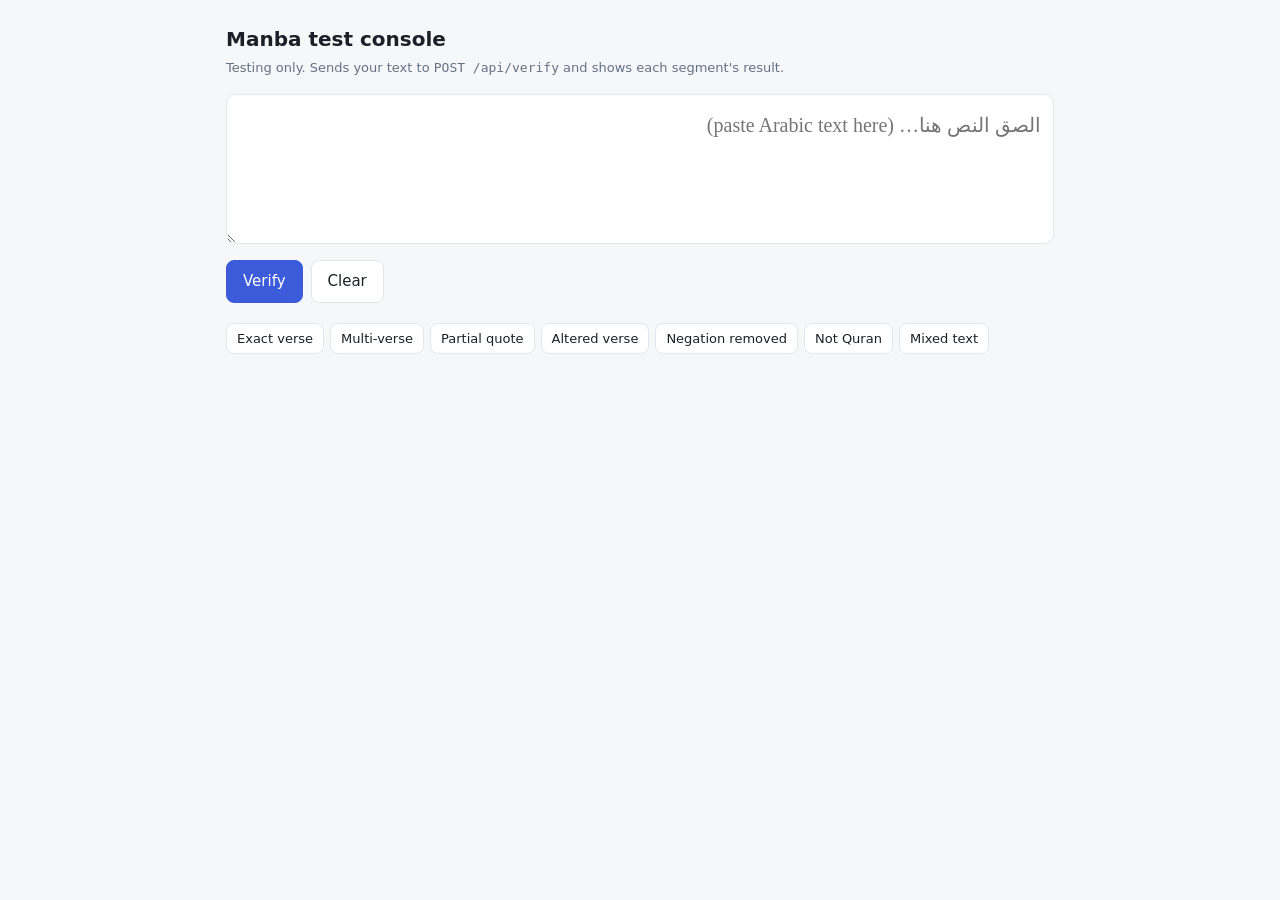
==== app/static/index.html @ 249b9056 "Add throwaway test console served at / for manual /api/verify testing" ====
<!doctype html>
<html lang="en">
<head>
<meta charset="utf-8">
<meta name="viewport" content="width=device-width, initial-scale=1">
<title>Manba test console</title>
<style>
  :root {
    --bg: #f6f7f9; --card: #fff; --text: #1b1f27; --muted: #667085; --line: #e3e6ec;
    --ok: #137a4b; --ok-bg: #e4f6ec; --warn: #9a6200; --warn-bg: #fff3d6; --bad: #b42318; --bad-bg: #fde8e6;
  }
  @media (prefers-color-scheme: dark) {
    :root { --bg: #12141a; --card: #1b1e26; --text: #e8eaf0; --muted: #9aa3b2; --line: #2b303b;
      --ok: #5fd39a; --ok-bg: #123424; --warn: #f2c14e; --warn-bg: #3a2e10; --bad: #ff8a80; --bad-bg: #3d1a17; }
  }
  * { box-sizing: border-box; }
  body { margin: 0; background: var(--bg); color: var(--text); font: 15px/1.5 system-ui, sans-serif; }
  main { max-width: 860px; margin: 0 auto; padding: 24px 16px 64px; }
  h1 { font-size: 20px; margin: 0 0 4px; }
  .sub { color: var(--muted); margin: 0 0 16px; font-size: 13px; }
  textarea { width: 100%; min-height: 150px; padding: 12px; border: 1px solid var(--line); border-radius: 10px;
    background: var(--card); color: var(--text); font: 20px/1.8 "Amiri", "Noto Naskh Arabic", "Traditional Arabic", serif; resize: vertical; }
  .row { display: flex; gap: 8px; align-items: center; flex-wrap: wrap; margin: 10px 0 20px; }
  button { padding: 9px 16px; border-radius: 8px; border: 1px solid var(--line); background: var(--card); color: var(--text); cursor: pointer; font: inherit; }
  button.primary { background: #3b5bdb; border-color: #3b5bdb; color: #fff; }
  button:disabled { opacity: .6; cursor: wait; }
  .samples { display: flex; gap: 6px; flex-wrap: wrap; }
  .samples button { font-size: 13px; padding: 5px 10px; }
  .summary { display: flex; gap: 8px; flex-wrap: wrap; margin-bottom: 12px; color: var(--muted); font-size: 13px; }
  .chip { padding: 2px 10px; border-radius: 999px; font-size: 12px; font-weight: 600; white-space: nowrap; }
  .chip.verified { background: var(--ok-bg); color: var(--ok); }
  .chip.semantic_variant { background: var(--warn-bg); color: var(--warn); }
  .chip.baseless { background: var(--bad-bg); color: var(--bad); }
  .chip.plain { background: var(--bg); color: var(--muted); border: 1px solid var(--line); }
  .seg { background: var(--card); border: 1px solid var(--line); border-left: 5px solid var(--line); border-radius: 10px; padding: 14px 16px; margin-bottom: 12px; }
  .seg.verified { border-left-color: var(--ok); } .seg.semantic_variant { border-left-color: var(--warn); } .seg.baseless { border-left-color: var(--bad); }
  .seg .top { display: flex; gap: 6px; flex-wrap: wrap; align-items: center; margin-bottom: 8px; }
  .ar { direction: rtl; text-align: right; font: 22px/1.9 "Amiri", "Noto Naskh Arabic", "Traditional Arabic", serif; }
  .label { color: var(--muted); font-size: 12px; margin: 10px 0 2px; text-transform: uppercase; letter-spacing: .04em; }
  .src { font-size: 14px; } .src b { font-weight: 600; }
  ul.diff { margin: 4px 0 0; padding-left: 20px; direction: rtl; text-align: right; } ul.diff li { margin: 2px 0; }
  details { margin-top: 16px; } pre { background: var(--card); border: 1px solid var(--line); border-radius: 8px; padding: 12px; overflow: auto; direction: ltr; text-align: left; font-size: 12px; }
  .err { background: var(--bad-bg); color: var(--bad); padding: 10px 14px; border-radius: 8px; }
</style>
</head>
<body>
<main>
  <h1>Manba test console</h1>
  <p class="sub">Testing only. Sends your text to <code>POST /api/verify</code> and shows each segment's result.</p>

  <textarea id="text" dir="rtl" placeholder="الصق النص هنا… (paste Arabic text here)"></textarea>
  <div class="row">
    <button id="go" class="primary">Verify</button>
    <button id="clear">Clear</button>
    <span class="sub" id="timing" style="margin:0"></span>
  </div>
  <div class="samples" id="samples"></div>

  <div id="out" style="margin-top:20px"></div>
  <details id="rawbox" hidden><summary>Raw JSON response</summary><pre id="raw"></pre></details>
</main>

<script>
const SAMPLES = [
  ["Exact verse", "الحمد لله رب العالمين"],
  ["Multi-verse", "قل هو الله أحد الله الصمد لم يلد ولم يولد"],
  ["Partial quote", "على هدى من ربهم"],
  ["Altered verse", "قل هو الله أحد الله الواحد"],
  ["Negation removed", "إن الله يغفر أن يشرك به ويغفر ما دون ذلك لمن يشاء"],
  ["Not Quran", "النظافة من الإيمان"],
  ["Mixed text", "قال الإمام في خطبته اليوم. إن مع العسر يسرا. ثم تحدث عن الصبر. ولا تقربوا الزنى إنه كان فاحشة."],
];

const $ = id => document.getElementById(id);
const esc = s => String(s).replace(/[&<>"']/g, c => ({"&":"&amp;","<":"&lt;",">":"&gt;",'"':"&quot;","'":"&#39;"}[c]));
const STATUS_LABEL = { verified: "Verified", semantic_variant: "Variant", baseless: "Baseless" };

for (const [name, text] of SAMPLES) {
  const b = document.createElement("button");
  b.textContent = name;
  b.onclick = () => { $("text").value = text; run(); };
  $("samples").appendChild(b);
}

function render(data) {
  const counts = {};
  for (const s of data.segments) counts[s.status] = (counts[s.status] || 0) + 1;
  let html = `<div class="summary"><span>${data.word_count} words</span><span>${data.segments.length} segment(s)</span>` +
    Object.entries(counts).map(([k, v]) => `<span class="chip ${k}">${v} ${STATUS_LABEL[k]}</span>`).join("") + `</div>`;

  for (const s of data.segments) {
    html += `<div class="seg ${s.status}"><div class="top">
      <span class="chip ${s.status}">${STATUS_LABEL[s.status]}</span>
      <span class="chip plain">${esc(s.classification)}</span>
      ${s.status === "verified" ? `<span class="chip plain">${esc(s.match_type)} match</span>` : ""}
      <span class="chip plain">confidence ${Number(s.confidence).toFixed(2)}</span></div>
      <div class="ar">${esc(s.segment_text)}</div>`;
    if (s.source) {
      const o = s.source.other_matches_count;
      html += `<div class="label">Source</div><div class="src"><b>${esc(s.source.chapter)}</b> &middot; ${esc(s.source.number)} &middot; ${esc(s.source.book)}` +
        (o ? ` <span class="chip plain">+${o} other match${o > 1 ? "es" : ""}</span>` : "") + `</div>` +
        `<div class="label">${s.status === "verified" ? "Matched text" : "Closest text"}</div><div class="ar">${esc(s.source.matched_text)}</div>`;
    }
    if (s.differences && s.differences.length) {
      html += `<div class="label">Differences</div><ul class="diff">${s.differences.map(d => `<li>${esc(d)}</li>`).join("")}</ul>`;
    }
    html += `</div>`;
  }
  $("out").innerHTML = html;
}

async function run() {
  const text = $("text").value.trim();
  if (!text) return;
  $("go").disabled = true; $("out").innerHTML = ""; $("timing").textContent = "";
  const t0 = performance.now();
  try {
    const res = await fetch("/api/verify", { method: "POST", headers: { "Content-Type": "application/json" }, body: JSON.stringify({ text }) });
    const data = await res.json();
    $("timing").textContent = `${Math.round(performance.now() - t0)} ms`;
    if (!res.ok) throw new Error(JSON.stringify(data));
    render(data);
    $("raw").textContent = JSON.stringify(data, null, 2); $("rawbox").hidden = false;
  } catch (e) {
    $("out").innerHTML = `<div class="err">${esc(e.message)}</div>`;
  } finally { $("go").disabled = false; }
}

$("go").onclick = run;
$("clear").onclick = () => { $("text").value = ""; $("out").innerHTML = ""; $("rawbox").hidden = true; $("timing").textContent = ""; };
$("text").addEventListener("keydown", e => { if (e.key === "Enter" && (e.ctrlKey || e.metaKey)) run(); });
</script>
</body>
</html>
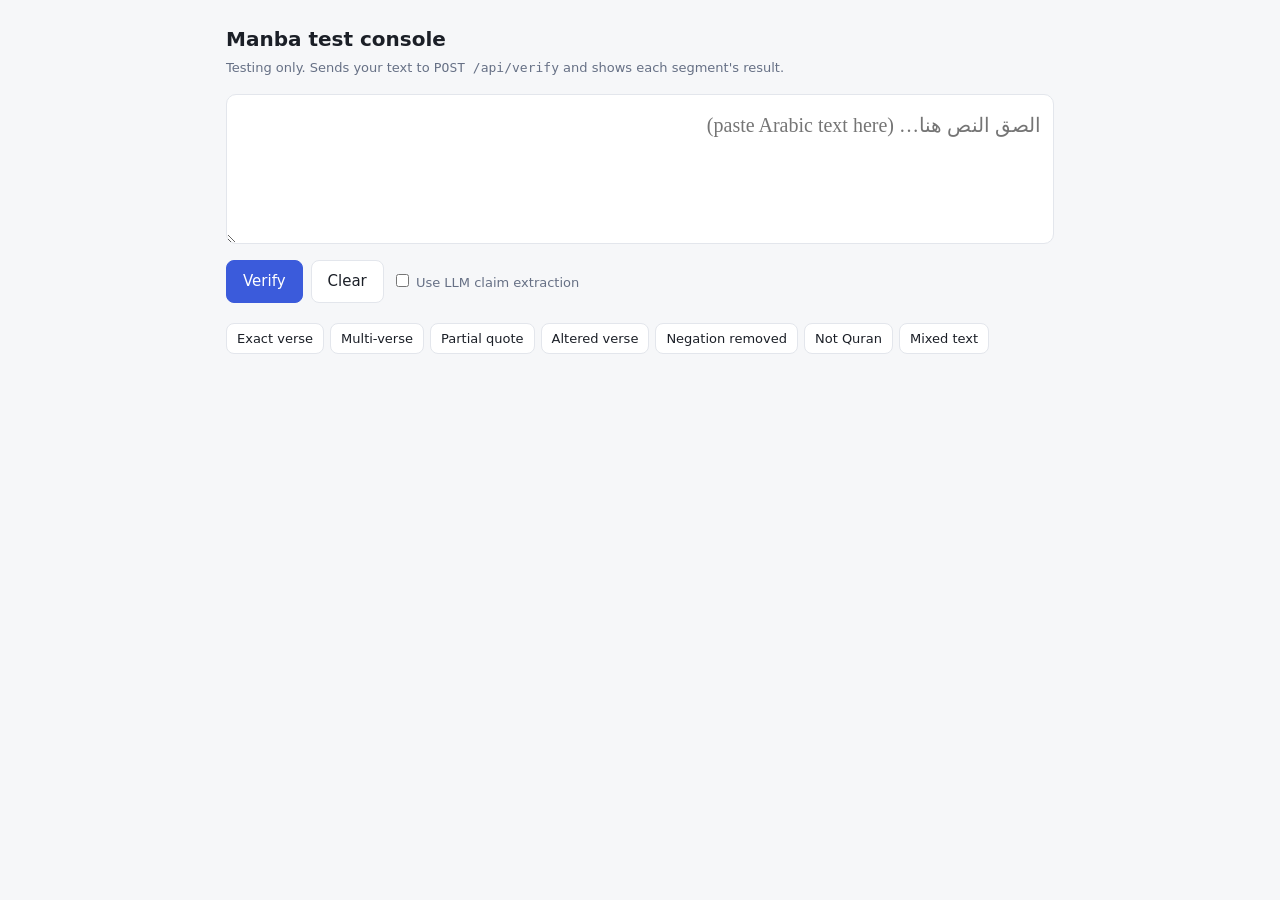
==== commit 42aa9e9a: "Add opt-in LLM claim extraction step to /api/verify POST /api/verify accepts use_llm. The LLM only l" ====
--- a/app/static/index.html
+++ b/app/static/index.html
@@ -52,6 +52,7 @@
   <div class="row">
     <button id="go" class="primary">Verify</button>
     <button id="clear">Clear</button>
+    <label class="sub" style="margin:0"><input type="checkbox" id="llm"> Use LLM claim extraction</label>
     <span class="sub" id="timing" style="margin:0"></span>
   </div>
   <div class="samples" id="samples"></div>
@@ -106,6 +107,14 @@
     }
     html += `</div>`;
   }
+  const x = data.extraction;
+  if (x) {
+    html = `<div class="seg ${x.used ? "" : "baseless"}"><div class="top"><span class="chip plain">LLM extraction</span>
+      <span class="chip plain">${x.used ? `${x.claims_accepted} of ${x.claims_found} claims used` : "not used"}</span></div>` +
+      (x.error ? `<div class="err">${esc(x.error)}</div>` : "") +
+      (x.rejected.length ? `<div class="label">Rejected (not found in your text)</div><ul class="diff">${x.rejected.map(r => `<li>${esc(r)}</li>`).join("")}</ul>` : "") +
+      `</div>` + html;
+  }
   $("out").innerHTML = html;
 }
 
@@ -115,7 +124,7 @@
   $("go").disabled = true; $("out").innerHTML = ""; $("timing").textContent = "";
   const t0 = performance.now();
   try {
-    const res = await fetch("/api/verify", { method: "POST", headers: { "Content-Type": "application/json" }, body: JSON.stringify({ text }) });
+    const res = await fetch("/api/verify", { method: "POST", headers: { "Content-Type": "application/json" }, body: JSON.stringify({ text, use_llm: $("llm").checked }) });
     const data = await res.json();
     $("timing").textContent = `${Math.round(performance.now() - t0)} ms`;
     if (!res.ok) throw new Error(JSON.stringify(data));
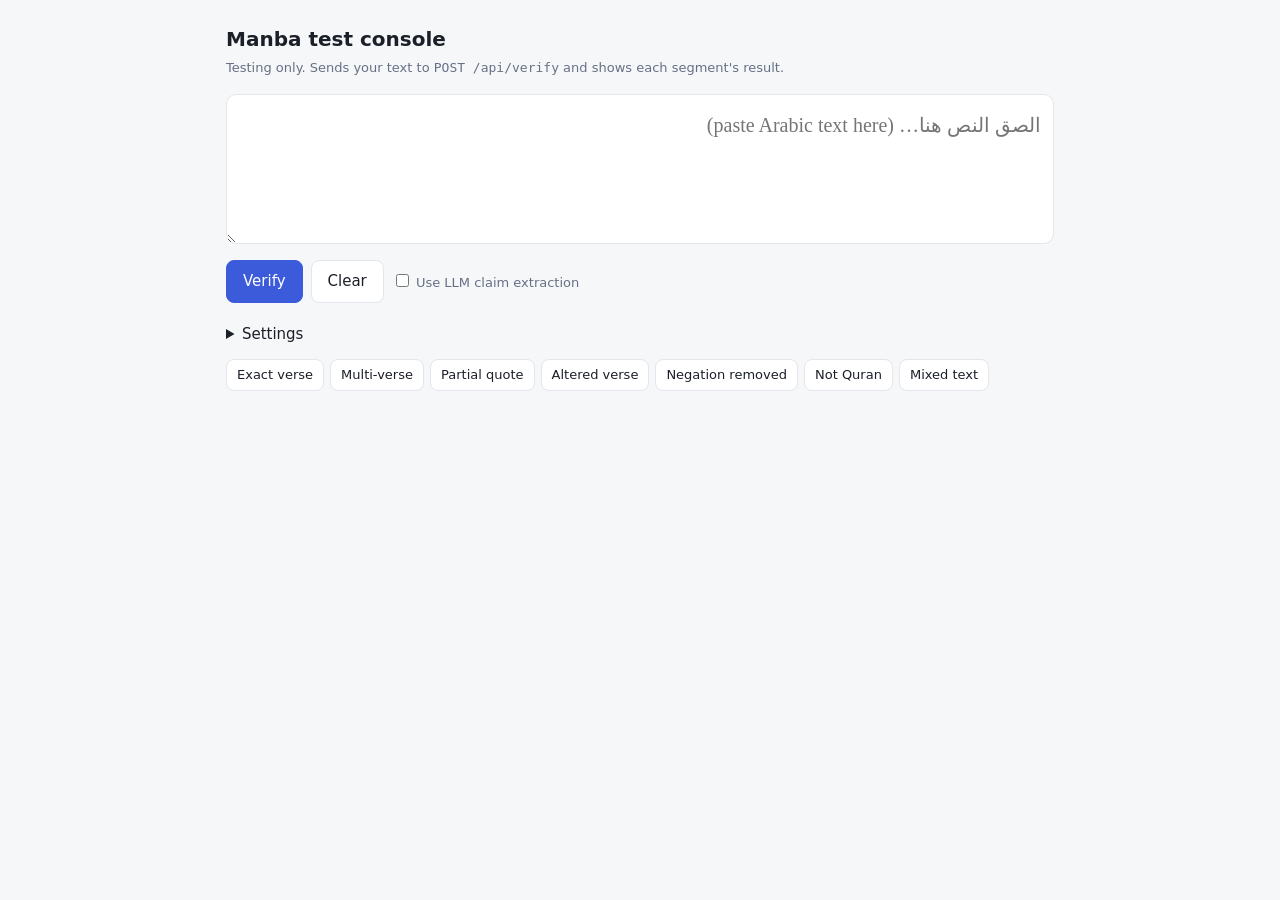
==== commit 437b59c4: "Let team members supply an OpenRouter key; protect a deployed app use_llm accepts a per-request key " ====
--- a/app/static/index.html
+++ b/app/static/index.html
@@ -40,6 +40,8 @@
   .src { font-size: 14px; } .src b { font-weight: 600; }
   ul.diff { margin: 4px 0 0; padding-left: 20px; direction: rtl; text-align: right; } ul.diff li { margin: 2px 0; }
   details { margin-top: 16px; } pre { background: var(--card); border: 1px solid var(--line); border-radius: 8px; padding: 12px; overflow: auto; direction: ltr; text-align: left; font-size: 12px; }
+  .note-line { color: var(--muted); font-size: 13px; border-left: 3px solid var(--line); padding: 4px 12px; margin: 0 0 12px; }
+  .note-line .ar { font-size: 16px; line-height: 1.7; }
   .err { background: var(--bad-bg); color: var(--bad); padding: 10px 14px; border-radius: 8px; }
 </style>
 </head>
@@ -55,6 +57,16 @@
     <label class="sub" style="margin:0"><input type="checkbox" id="llm"> Use LLM claim extraction</label>
     <span class="sub" id="timing" style="margin:0"></span>
   </div>
+  <details id="settings" style="margin:14px 0">
+    <summary>Settings <span class="sub" id="cfgnote" style="margin:0"></span></summary>
+    <div style="margin-top:10px; display:grid; gap:10px">
+      <label class="sub" style="margin:0">Access code (only if the server asks for one)<br>
+        <input id="token" type="password" autocomplete="off" style="width:100%; padding:8px; border-radius:8px; border:1px solid var(--line); background:var(--card); color:var(--text)"></label>
+      <label class="sub" style="margin:0">Your OpenRouter key for LLM extraction (only if the server has no shared key)<br>
+        <input id="orkey" type="password" autocomplete="off" placeholder="sk-or-v1-..." style="width:100%; padding:8px; border-radius:8px; border:1px solid var(--line); background:var(--card); color:var(--text)"></label>
+      <div class="sub" style="margin:0">Both are kept only in this browser (localStorage) and sent to this server over HTTPS as request headers. The server never stores them.</div>
+    </div>
+  </details>
   <div class="samples" id="samples"></div>
 
   <div id="out" style="margin-top:20px"></div>
@@ -85,11 +97,18 @@
 
 function render(data) {
   const counts = {};
-  for (const s of data.segments) counts[s.status] = (counts[s.status] || 0) + 1;
-  let html = `<div class="summary"><span>${data.word_count} words</span><span>${data.segments.length} segment(s)</span>` +
-    Object.entries(counts).map(([k, v]) => `<span class="chip ${k}">${v} ${STATUS_LABEL[k]}</span>`).join("") + `</div>`;
+  const claims = data.segments.filter(s => s.is_claim !== false);
+  for (const s of claims) counts[s.status] = (counts[s.status] || 0) + 1;
+  const quiet = data.segments.length - claims.length;
+  let html = `<div class="summary"><span>${data.word_count} words</span><span>${claims.length} claim(s)</span>` +
+    Object.entries(counts).map(([k, v]) => `<span class="chip ${k}">${v} ${STATUS_LABEL[k]}</span>`).join("") +
+    (quiet ? `<span class="chip plain">${quiet} commentary</span>` : "") + `</div>`;
 
   for (const s of data.segments) {
+    if (s.is_claim === false) {
+      html += `<div class="note-line"><span class="label" style="margin:0">Commentary, no claim found</span><div class="ar">${esc(s.segment_text)}</div></div>`;
+      continue;
+    }
     html += `<div class="seg ${s.status}"><div class="top">
       <span class="chip ${s.status}">${STATUS_LABEL[s.status]}</span>
       <span class="chip plain">${esc(s.classification)}</span>
@@ -98,9 +117,9 @@
       <div class="ar">${esc(s.segment_text)}</div>`;
     if (s.source) {
       const o = s.source.other_matches_count;
-      html += `<div class="label">Source</div><div class="src"><b>${esc(s.source.chapter)}</b> &middot; ${esc(s.source.number)} &middot; ${esc(s.source.book)}` +
+      html += `<div class="label">Source</div><div class="src"><b>${esc(s.source.chapter)}</b> ${s.source.number ? `&middot; ${esc(s.source.number)} ` : ""}&middot; ${esc(s.source.book)}` +
         (o ? ` <span class="chip plain">+${o} other match${o > 1 ? "es" : ""}</span>` : "") + `</div>` +
-        `<div class="label">${s.status === "verified" ? "Matched text" : "Closest text"}</div><div class="ar">${esc(s.source.matched_text)}</div>`;
+        `<div class="label">${s.status === "verified" ? "Matched text" : "Closest text"}</div><div class="ar">${esc(s.source.matched_text.length > 600 ? s.source.matched_text.slice(0, 600) + " …" : s.source.matched_text)}</div>`;
     }
     if (s.differences && s.differences.length) {
       html += `<div class="label">Differences</div><ul class="diff">${s.differences.map(d => `<li>${esc(d)}</li>`).join("")}</ul>`;
@@ -124,8 +143,12 @@
   $("go").disabled = true; $("out").innerHTML = ""; $("timing").textContent = "";
   const t0 = performance.now();
   try {
-    const res = await fetch("/api/verify", { method: "POST", headers: { "Content-Type": "application/json" }, body: JSON.stringify({ text, use_llm: $("llm").checked }) });
+    const headers = { "Content-Type": "application/json" };
+    if ($("token").value) headers["X-Access-Token"] = $("token").value;
+    if ($("orkey").value) headers["X-OpenRouter-Key"] = $("orkey").value;
+    const res = await fetch("/api/verify", { method: "POST", headers, body: JSON.stringify({ text, use_llm: $("llm").checked }) });
     const data = await res.json();
+    if (res.status === 401) { $("settings").open = true; throw new Error("The server needs an access code: enter it in Settings."); }
     $("timing").textContent = `${Math.round(performance.now() - t0)} ms`;
     if (!res.ok) throw new Error(JSON.stringify(data));
     render(data);
@@ -135,6 +158,19 @@
   } finally { $("go").disabled = false; }
 }
 
+// Settings live in this browser only.
+for (const [id, key] of [["token", "manba_access_token"], ["orkey", "manba_openrouter_key"]]) {
+  try { $(id).value = localStorage.getItem(key) || ""; } catch (e) {}
+  $(id).addEventListener("change", () => { try { localStorage.setItem(key, $(id).value); } catch (e) {} });
+}
+fetch("/api/config").then(r => r.json()).then(c => {
+  const notes = [];
+  if (c.access_required) notes.push("access code required");
+  notes.push(c.server_has_llm_key ? "server has a shared LLM key" : "no server LLM key: add yours here");
+  $("cfgnote").textContent = "(" + notes.join(", ") + ")";
+  if (c.access_required && !$("token").value) $("settings").open = true;
+}).catch(() => {});
+
 $("go").onclick = run;
 $("clear").onclick = () => { $("text").value = ""; $("out").innerHTML = ""; $("rawbox").hidden = true; $("timing").textContent = ""; };
 $("text").addEventListener("keydown", e => { if (e.key === "Enter" && (e.ctrlKey || e.metaKey)) run(); });
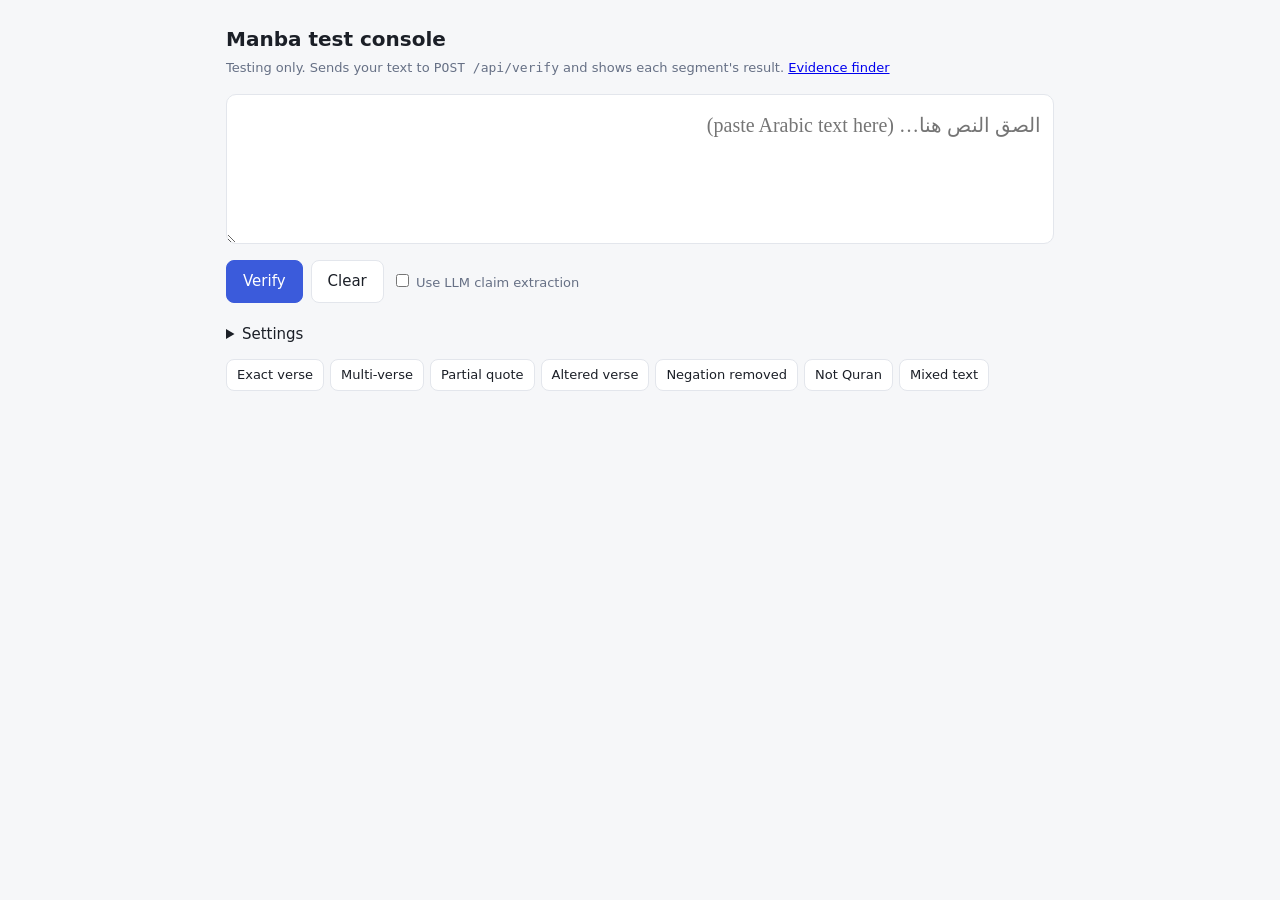
==== commit 8072a1b3: "Add evidence finder: evidence for a question, with sources, gradings and referral POST /api/evidence" ====
--- a/app/static/index.html
+++ b/app/static/index.html
@@ -48,7 +48,7 @@
 <body>
 <main>
   <h1>Manba test console</h1>
-  <p class="sub">Testing only. Sends your text to <code>POST /api/verify</code> and shows each segment's result.</p>
+  <p class="sub">Testing only. Sends your text to <code>POST /api/verify</code> and shows each segment's result. <a href="/evidence">Evidence finder</a></p>
 
   <textarea id="text" dir="rtl" placeholder="الصق النص هنا… (paste Arabic text here)"></textarea>
   <div class="row">
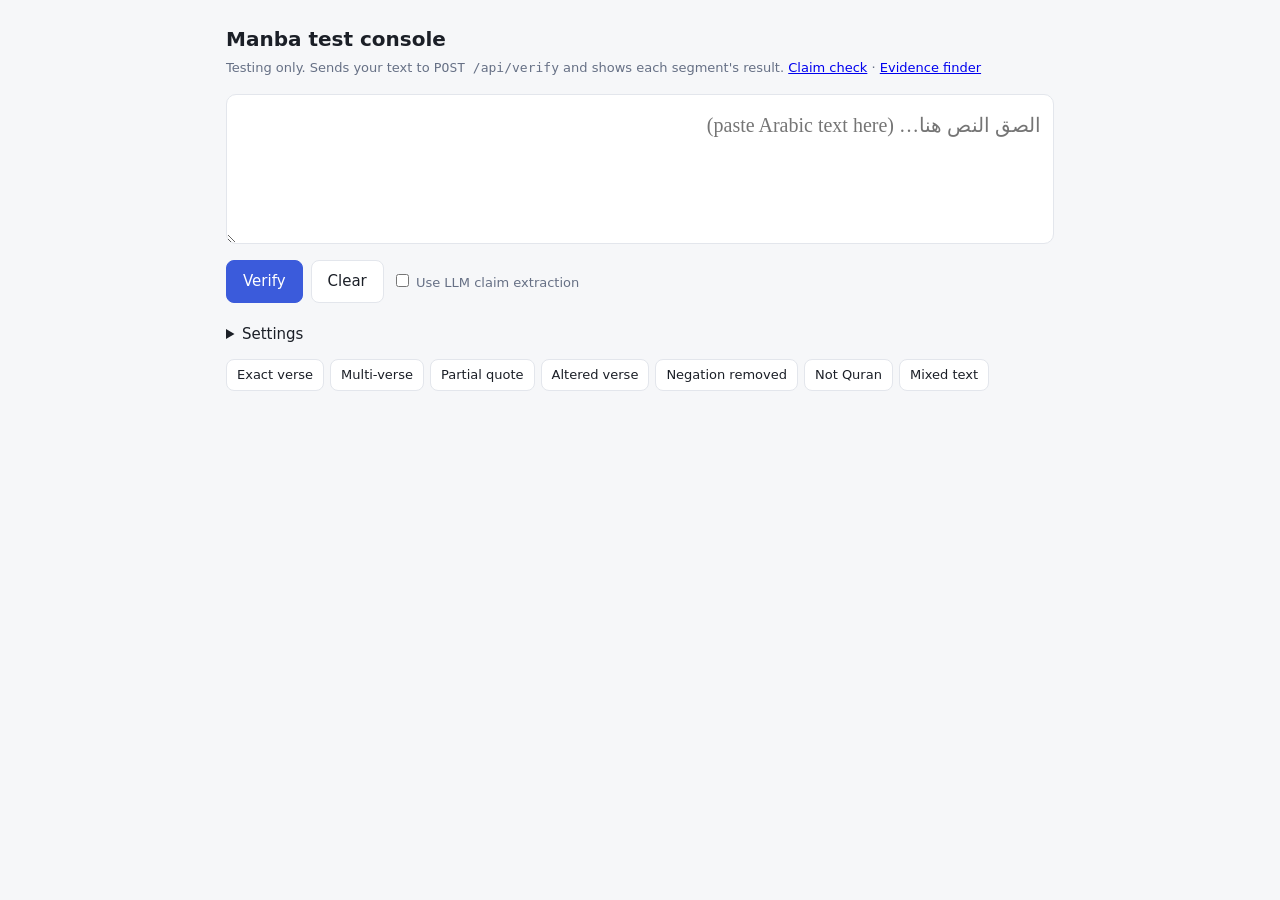
==== commit 28352975: "Add the claim verifier: route a claim, weigh evidence for and against it, never a true/false verdict" ====
--- a/app/static/index.html
+++ b/app/static/index.html
@@ -48,7 +48,7 @@
 <body>
 <main>
   <h1>Manba test console</h1>
-  <p class="sub">Testing only. Sends your text to <code>POST /api/verify</code> and shows each segment's result. <a href="/evidence">Evidence finder</a></p>
+  <p class="sub">Testing only. Sends your text to <code>POST /api/verify</code> and shows each segment's result. <a href="/claim">Claim check</a> · <a href="/evidence">Evidence finder</a></p>
 
   <textarea id="text" dir="rtl" placeholder="الصق النص هنا… (paste Arabic text here)"></textarea>
   <div class="row">
